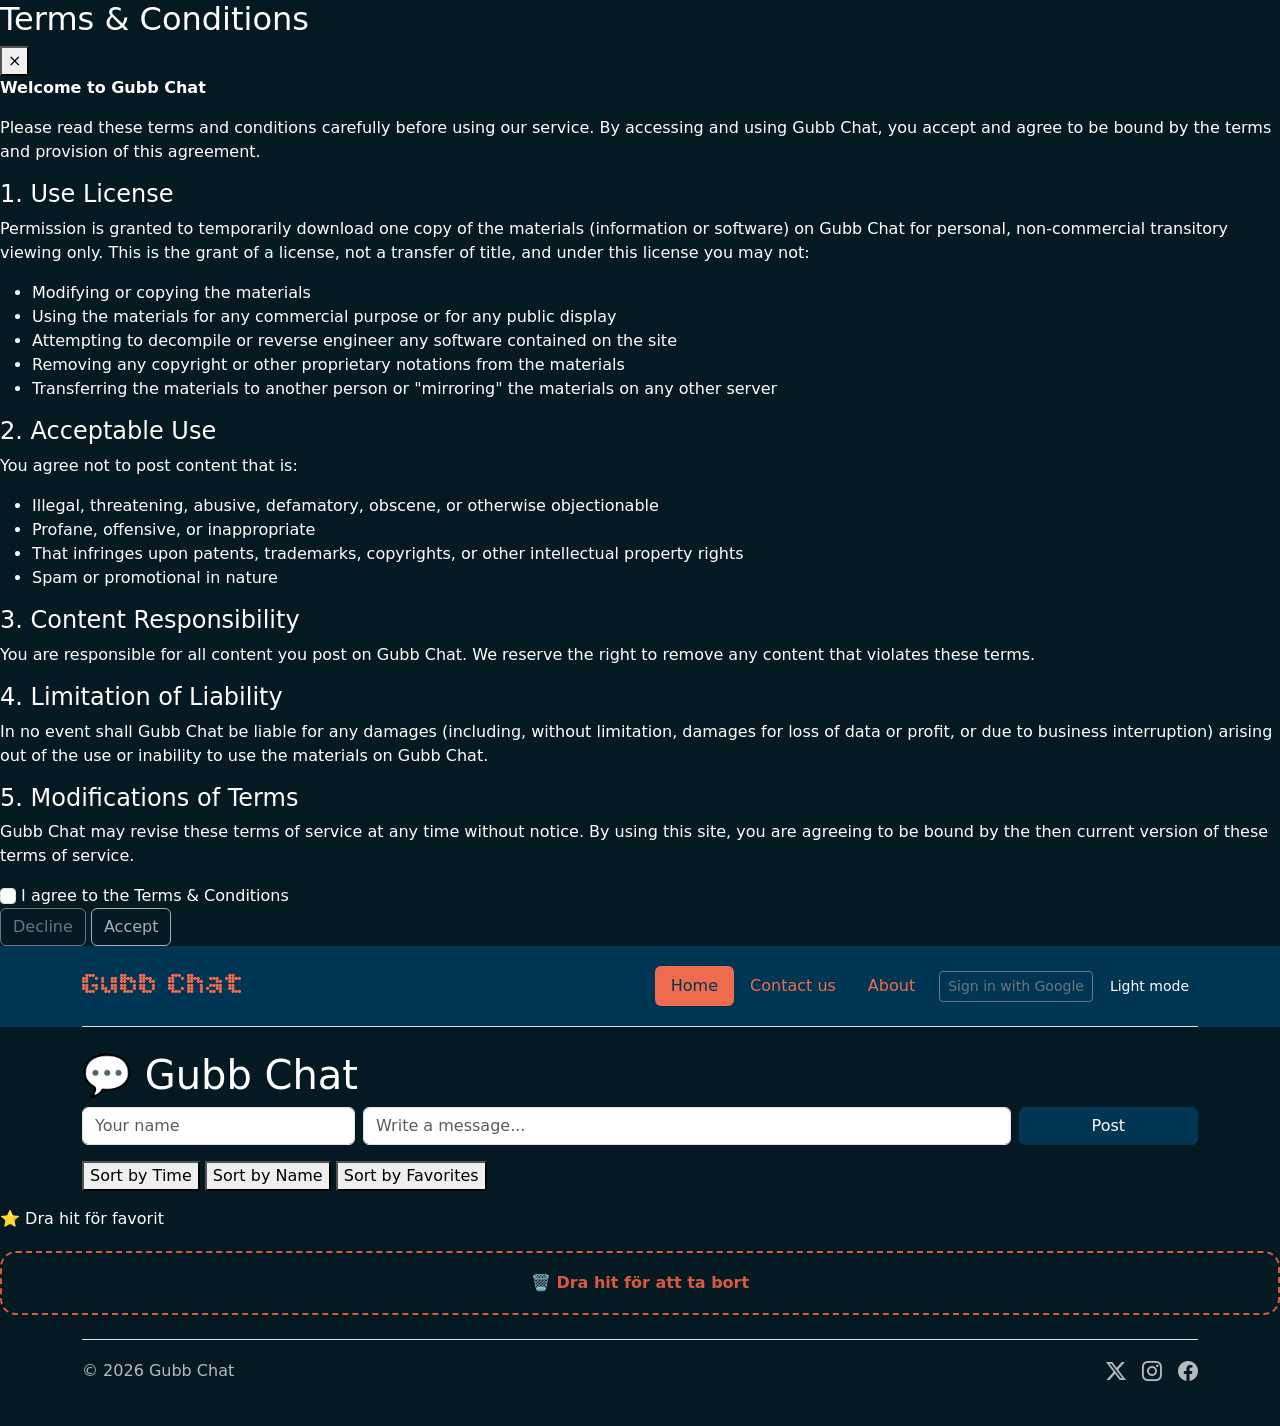
==== index.html @ 92dbfdae "Merge branch 'main' of github.com:Davve420/gritsquare-gubbgruppen-fe25-davifork" ====
<!DOCTYPE html>
<html lang="en">
<head>
  <meta charset="UTF-8">
  <meta name="viewport" content="width=device-width, initial-scale=1">
  <title>Gubb Chat </title>
  <link href="https://cdn.jsdelivr.net/npm/bootstrap@5.3.8/dist/css/bootstrap.min.css" rel="stylesheet" integrity="sha384-sRIl4kxILFvY47J16cr9ZwB07vP4J8+LH7qKQnuqkuIAvNWLzeN8tE5YBujZqJLB" crossorigin="anonymous">
  <link rel="stylesheet" href="css/style.css">
  <link rel="stylesheet" href="css/trail.css">
  <link rel="stylesheet" href="https://cdn.jsdelivr.net/npm/bootstrap-icons@1.11.3/font/bootstrap-icons.min.css">
  <script src="script/main.js" type="module" defer></script>
  <script src="script/theme.js" defer></script>
  <script src="script/termsConditions.js" defer></script>
  <script src="script/trail.js" defer></script>
  <!-- google fonts -->
  <link rel="preconnect" href="https://fonts.googleapis.com">
  <link rel="preconnect" href="https://fonts.gstatic.com" crossorigin>
  <link href="https://fonts.googleapis.com/css2?family=Bitcount+Prop+Double:wght@100..900&display=swap" rel="stylesheet">
</head>
<body>
  <!-- Terms and Conditions Modal -->
  <div id="termsModal" class="terms-modal">
    <div class="terms-modal-content">
      <div class="terms-modal-header">
        <h2>Terms & Conditions</h2>
        <button class="terms-close-btn" id="declineBtn">&times;</button>
      </div>
      <div class="terms-modal-body">
        <p><strong>Welcome to Gubb Chat</strong></p>
        <p>Please read these terms and conditions carefully before using our service. By accessing and using Gubb Chat, you accept and agree to be bound by the terms and provision of this agreement.</p>
        
        <h4>1. Use License</h4>
        <p>Permission is granted to temporarily download one copy of the materials (information or software) on Gubb Chat for personal, non-commercial transitory viewing only. This is the grant of a license, not a transfer of title, and under this license you may not:</p>
        <ul>
          <li>Modifying or copying the materials</li>
          <li>Using the materials for any commercial purpose or for any public display</li>
          <li>Attempting to decompile or reverse engineer any software contained on the site</li>
          <li>Removing any copyright or other proprietary notations from the materials</li>
          <li>Transferring the materials to another person or "mirroring" the materials on any other server</li>
        </ul>

        <h4>2. Acceptable Use</h4>
        <p>You agree not to post content that is:</p>
        <ul>
          <li>Illegal, threatening, abusive, defamatory, obscene, or otherwise objectionable</li>
          <li>Profane, offensive, or inappropriate</li>
          <li>That infringes upon patents, trademarks, copyrights, or other intellectual property rights</li>
          <li>Spam or promotional in nature</li>
        </ul>

        <h4>3. Content Responsibility</h4>
        <p>You are responsible for all content you post on Gubb Chat. We reserve the right to remove any content that violates these terms.</p>

        <h4>4. Limitation of Liability</h4>
        <p>In no event shall Gubb Chat be liable for any damages (including, without limitation, damages for loss of data or profit, or due to business interruption) arising out of the use or inability to use the materials on Gubb Chat.</p>

        <h4>5. Modifications of Terms</h4>
        <p>Gubb Chat may revise these terms of service at any time without notice. By using this site, you are agreeing to be bound by the then current version of these terms of service.</p>
      </div>
      <div class="terms-modal-footer">
        <div class="terms-checkbox-wrapper">
          <input type="checkbox" id="agreeCheckbox" class="form-check-input">
          <label for="agreeCheckbox" class="form-check-label">I agree to the Terms & Conditions</label>
        </div>
        <div class="terms-buttons">
          <button id="declineTermsBtn" class="btn btn-outline-secondary">Decline</button>
          <button id="acceptTermsBtn" class="btn btn-burnt-peach" disabled>Accept</button>
        </div>
      </div>
    </div>
  </div>

  <div class="bg-main">
    <div class="container">
      <header class="d-flex flex-wrap justify-content-center py-3 mb-4 border-bottom">
        <a href="index.html" class="d-flex align-items-center mb-3 mb-md-0 me-md-auto text-dark text-decoration-none">
          <!-- <svg class="bi me-2" width="40" height="32"><use xlink:href="#bootstrap"></use></svg> -->
          <span class="fs-2 bitcount-prop-double burnt-peach">Gubb Chat</span>
        </a>

        <ul class="nav nav-pills align-items-center">
          <li class="nav-item"><a href="index.html" class="nav-link active" aria-current="page">Home</a></li>
          <li class="nav-item"><a href="contact.html" class="nav-link">Contact us</a></li>
          <li class="nav-item"><a href="about.html" class="nav-link">About</a></li>
          <li class="nav-item ms-2" id="loginItem"><button id="loginBtn" class="btn btn-outline-secondary btn-sm">Sign in with Google</button></li>
          <li class="nav-item ms-2" id="signedInItem" style="display:none"><span id="signedInLabel" class="navbar-text small"></span></li>
          <li class="nav-item ms-2" id="logoutItem" style="display:none"><button id="logoutBtn" class="btn btn-outline-danger btn-sm">Sign out</button></li>
          <li class="nav-item ms-2">
            <button id="themeToggle" class="btn btn-burnt-peach btn-sm" type="button">Light mode</button>
          </li>
        </ul>
      </header>
    </div>
  </div>
  <div class="container">
     <h1 class="white">💬 Gubb Chat</h1>

    <form id="chatForm" class="row g-2 align-items-center mb-3">
      <div class="col-12 col-md-3" id="usernameCol">
        <label for="usernameInput" class="form-label visually-hidden">Your name</label>
        <input type="text" id="usernameInput" class="form-control" placeholder="Your name" autocomplete="name" required>
      </div>
      <div class="col-12 col-md-7">
        <label for="messageInput" class="form-label visually-hidden">Write a message</label>
        <input type="text" id="messageInput" class="form-control" placeholder="Write a message..." required>
      </div>
      <div class="col-12 col-md-2 d-grid">
        <button id="postBtn" type="submit" class="btn btn-burnt-peach">Post</button>
      </div>
    </form>

<button id="sortTimeBtn">Sort by Time</button>
<button id="sortNameBtn">Sort by Name</button>
<button id="sortFavoritesBtn">Sort by Favorites</button>


    <div id="messagesList" class="messages list-group list-group-flush mb-3"></div>
  </div>

  <div class="dropzones">
    <div id="favoriteZone">⭐ Dra hit för favorit</div>
    <div id="deleteZone">🗑️ Dra hit för att ta bort</div>
  </div>

    <div class="container">
  <footer class="d-flex flex-wrap justify-content-between align-items-center py-3 my-4 border-top">
    <div class="col-md-6 d-flex align-items-center">
      <span class="text-muted">&copy; 2026 Gubb Chat</span>
    </div>

    <ul class="nav col-md-6 justify-content-end list-unstyled d-flex footer-social">
      <li class="ms-3"><a class="text-muted" href="#" aria-label="Follow us on X"><i class="bi bi-twitter-x"></i></a></li>
      <li class="ms-3"><a class="text-muted" href="#" aria-label="Follow us on Instagram"><i class="bi bi-instagram"></i></a></li>
      <li class="ms-3"><a class="text-muted" href="#" aria-label="Follow us on Facebook"><i class="bi bi-facebook"></i></a></li>
    </ul>
  </footer>
</div>
   <script src="https://cdn.jsdelivr.net/npm/bootstrap@5.3.8/dist/js/bootstrap.bundle.min.js" integrity="sha384-FKyoEForCGlyvwx9Hj09JcYn3nv7wiPVlz7YYwJrWVcXK/BmnVDxM+D2scQbITxI" crossorigin="anonymous"></script>
</body>
</html>
---- css/style.css ----
:root {
  /* Theme tokens (dark = default) */
  --bg: #051923;
  --surface: #003554;
  --text: #ffffff;
  --accent: #ee6c4d;
  --accent-strong: #e15f41;
  --accent-stronger: #d75a3e;
  --btn-bg: #003554;
  --btn-bg-hover: #002a43;
  --btn-bg-active: #002439;
  --btn-focus-rgb: 0, 53, 84;
}

:root[data-theme="light"] {
  /* Light mode placeholders */
  --bg: #f6f7fb;
  --surface: #ffffff;
  --text: #0b1a24;
  --accent: #ee6c4d;
  --accent-strong: #e15f41;
  --accent-stronger: #d75a3e;
  --btn-bg: #003554;
  --btn-bg-hover: #002a43;
  --btn-bg-active: #002439;
  --btn-focus-rgb: 0, 53, 84;
}

body {
  background-color: var(--bg) !important;
  color: var(--text);
}

/* Fix Bootstrap's text-light in light mode */
:root[data-theme="light"] .text-light {
  color: var(--text) !important;
}

/* Message */
.message {
  padding: 12px 16px;
  border-radius: 14px;
  background: rgba(255, 255, 255, 0.08);
  box-shadow: 0 4px 12px rgba(0,0,0,0.2);
  transition: all 0.2s ease;
  cursor: grab;
  backdrop-filter: blur(6px);
  display: flex;
  flex-direction: column;
  gap: 4px;
  position: relative;
  overflow: visible;
}

.message-time-div{
    background-color: #f6f7fb;
    padding: 10px;
    display: flex;
    position: absolute;
    bottom: -32px;
    left: 10px;
    opacity: 0;
}

.message:hover .message-time-div{
    opacity: 1;
    transition: opacity 0.5s ease;
    transition-delay: 0.5s;
}



@media (max-width: 576px) {
  .message {
    padding: 10px 12px;
    border-radius: 10px;
  }



}
.message-time {
  display: block;
  font-size: 0.8rem;
  color: rgba(0, 0, 0, 0.45);
}
/* Hover */
.message:hover {
  transform: translateY(-3px);
  background: rgba(255, 255, 255, 0.15);
}

/* Messages posted by authenticated users */
.message.message-authenticated {
  background: rgba(255, 215, 80, 0.55) !important;
  border-color: rgba(212, 175, 55, 0.8) !important;
}
.message.message-authenticated:hover {
  background: rgba(255, 215, 80, 0.7) !important;
}

/* Own message (logged-in user) */
.message.message-own {
  background: rgba(212, 175, 55, 0.35);
  border-color: rgba(212, 175, 55, 0.6) !important;
}
.message.message-own:hover {
  background: rgba(212, 175, 55, 0.5);
}

/* När man drar */
.message.dragging {
  opacity: 0.5;
  transform: scale(0.95);
  cursor: grabbing;
}


/* Delete zone */
#deleteZone {
  margin-top: 20px;
  padding: 18px;
  text-align: center;
  border-radius: 16px;
  border: 2px dashed #d75a3e;
  color: #d75a3e;
  font-weight: bold;
  transition: all 0.25s ease;
}

/* Hover delete */
#deleteZone.hover {
  background: rgba(255, 0, 0, 0.2);
  border-color: red;
  color: white;
  transform: scale(1.05);
  box-shadow: 0 0 20px rgba(255, 0, 0, 0.4);
}

/* ====== Section: Colors ====== */
/* orange */
.burnt-peach-bg {
  background-color: var(--accent);
}
.burnt-peach {
  color: var(--accent);
}
/* Blue */
.deep-space-blue {
  color: var(--surface);
}
.deep-space-blue-bg { 
  background-color: var(--surface);
}
/* Darker blue */
.ink-black {
  color: var(--bg);
}
.ink-black-bg {
  background-color: var(--bg);
}

.white {
  color: var(--text);
}
.white-bg {
  background-color: #ffffff;
}
/* ====== Section: Colors ====== */

.bg-main {
  background-color: var(--surface);
}

.nav-pills {
  --bs-nav-pills-link-active-bg: var(--accent) !important;
}

.nav-link {
  color: var(--accent) !important;
}

.active  {
  color: var(--surface) !important
}

.footer-social a {
  color: var(--text) !important;
  opacity: 0.7;
  font-size: 1.25rem;
  transition: color 0.2s ease, opacity 0.2s ease, transform 0.2s ease;
}

.footer-social a:hover {
  color: var(--accent) !important;
  opacity: 1;
  transform: translateY(-2px);
}

.footer-social .bi {
  display: inline-block;
}

footer .text-muted {
  color: var(--text) !important;
  opacity: 0.7;
}

.btn-burnt-peach {
  --bs-btn-color: #ffffff;
  --bs-btn-bg: var(--btn-bg);
  --bs-btn-border-color: var(--btn-bg);
  --bs-btn-hover-color: #ffffff;
  --bs-btn-hover-bg: var(--btn-bg-hover);
  --bs-btn-hover-border-color: var(--btn-bg-hover);
  --bs-btn-focus-shadow-rgb: var(--btn-focus-rgb);
  --bs-btn-active-color: #ffffff;
  --bs-btn-active-bg: var(--btn-bg-active);
  --bs-btn-active-border-color: #cc553a;
}

.bitcount-prop-double {
  font-family: "Bitcount Prop Double", system-ui;
  font-optical-sizing: auto;
  font-weight: 400;
  font-style: normal;
  font-variation-settings:
    "slnt" 0,
    "CRSV" 0.5,
    "ELSH" 0,
    "ELXP" 0;
}
---- css/trail.css ----
:root {
  --background-color: #111;
  --text-color: #fff;
  --sparkle-color: #003554; 
}

:root[data-theme="light"] {
  --background-color: #fff;
  --text-color: #111;
  --sparkle-color: #ff7f00; 
}

body {
  margin: 0;
  background-color: var(--background-color);
  color: var(--text-color);
  transition: background-color 0.3s, color 0.3s;
  
}

.sparkle {
  position: fixed; 
  width: 8px;
  height: 8px;
  border-radius: 50%;
  pointer-events: none; 
  background: radial-gradient(circle, #fff 0%, var(--sparkle-color) 70%, transparent 100%);
  animation: fade 1s forwards;
  z-index: 9999; 
}

@keyframes fade {
  0% {
    opacity: 1;
    transform: scale(1);
  }
  100% {
    opacity: 0;
    transform: scale(2);
  }
}
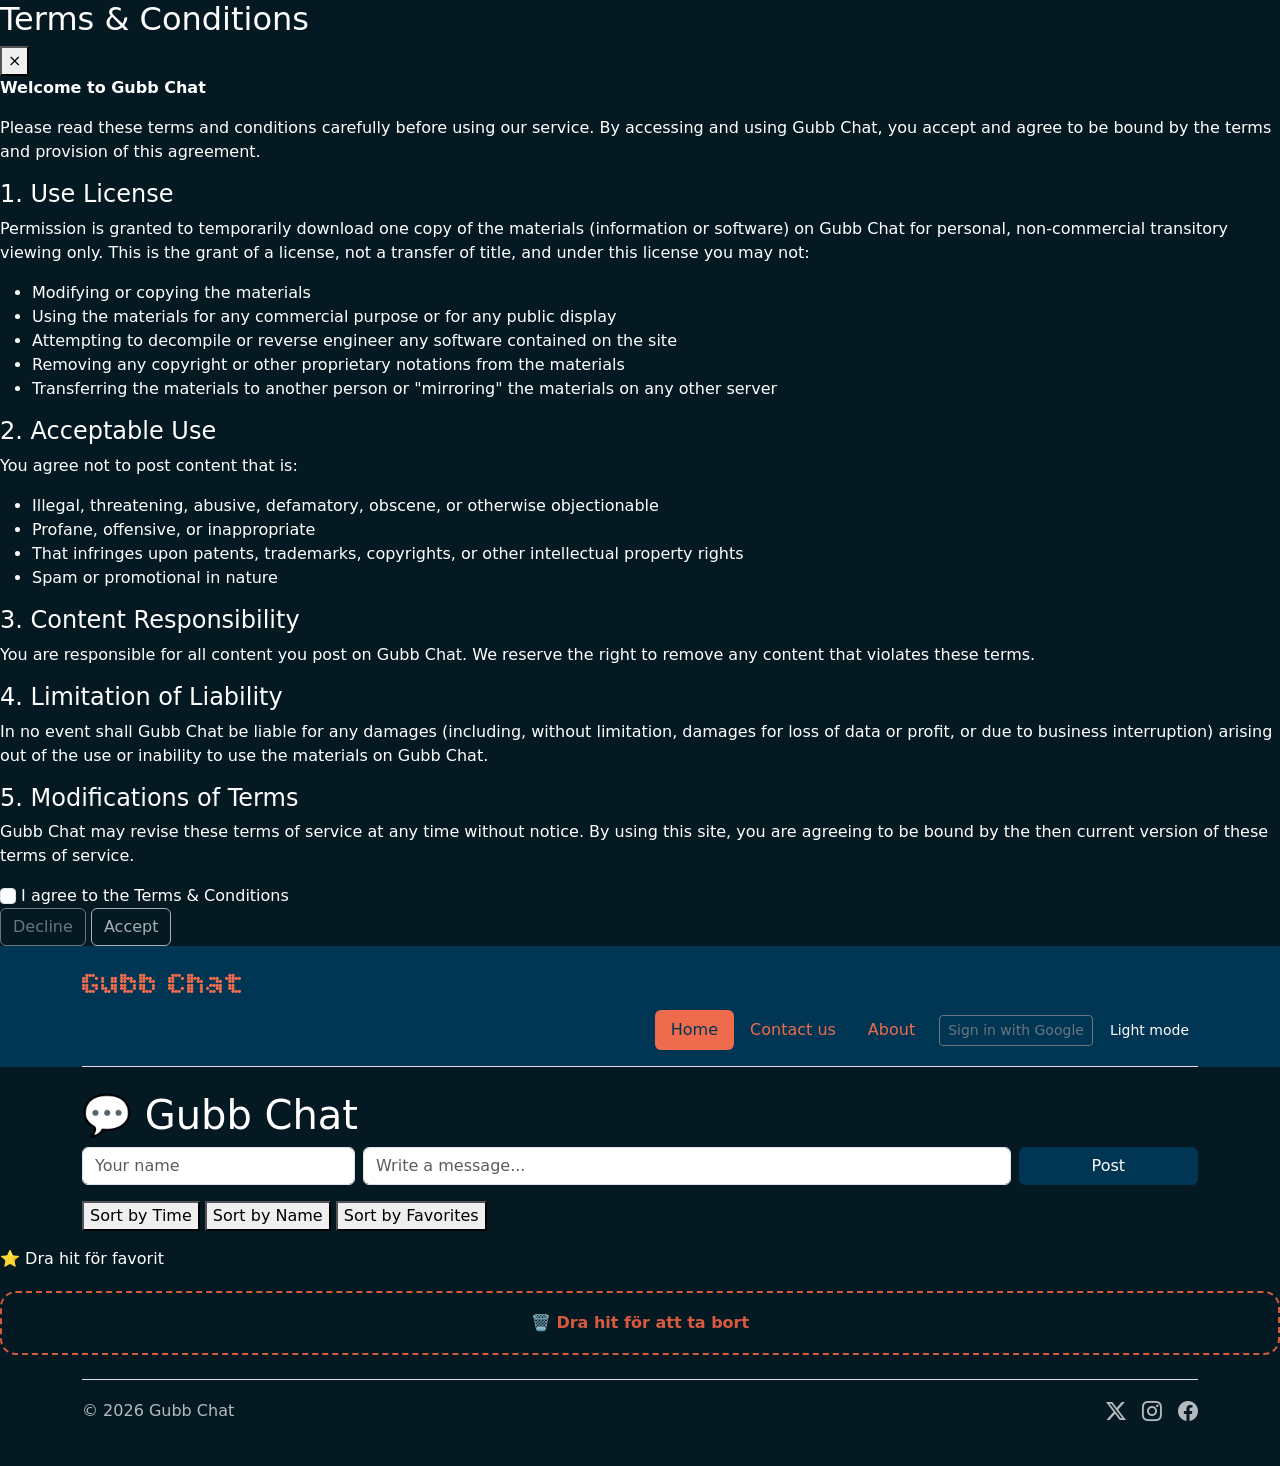
==== commit c71a2290: "favicon added" ====
--- a/index.html
+++ b/index.html
@@ -3,6 +3,7 @@
 <head>
   <meta charset="UTF-8">
   <meta name="viewport" content="width=device-width, initial-scale=1">
+  <link rel="icon" type="image/jpeg" href="GCfavico.jpg">
   <title>Gubb Chat </title>
   <link href="https://cdn.jsdelivr.net/npm/bootstrap@5.3.8/dist/css/bootstrap.min.css" rel="stylesheet" integrity="sha384-sRIl4kxILFvY47J16cr9ZwB07vP4J8+LH7qKQnuqkuIAvNWLzeN8tE5YBujZqJLB" crossorigin="anonymous">
   <link rel="stylesheet" href="css/style.css">
@@ -16,6 +17,7 @@
   <link rel="preconnect" href="https://fonts.googleapis.com">
   <link rel="preconnect" href="https://fonts.gstatic.com" crossorigin>
   <link href="https://fonts.googleapis.com/css2?family=Bitcount+Prop+Double:wght@100..900&display=swap" rel="stylesheet">
+  
 </head>
 <body>
   <!-- Terms and Conditions Modal -->
@@ -72,23 +74,31 @@
 
   <div class="bg-main">
     <div class="container">
-      <header class="d-flex flex-wrap justify-content-center py-3 mb-4 border-bottom">
-        <a href="index.html" class="d-flex align-items-center mb-3 mb-md-0 me-md-auto text-dark text-decoration-none">
+      <header class="d-flex flex-wrap justify-content-between align-items-center py-3 mb-4 border-bottom">
+        <a href="index.html" class="d-flex align-items-center text-dark text-decoration-none">
           <!-- <svg class="bi me-2" width="40" height="32"><use xlink:href="#bootstrap"></use></svg> -->
           <span class="fs-2 bitcount-prop-double burnt-peach">Gubb Chat</span>
         </a>
 
-        <ul class="nav nav-pills align-items-center">
-          <li class="nav-item"><a href="index.html" class="nav-link active" aria-current="page">Home</a></li>
-          <li class="nav-item"><a href="contact.html" class="nav-link">Contact us</a></li>
-          <li class="nav-item"><a href="about.html" class="nav-link">About</a></li>
-          <li class="nav-item ms-2" id="loginItem"><button id="loginBtn" class="btn btn-outline-secondary btn-sm">Sign in with Google</button></li>
-          <li class="nav-item ms-2" id="signedInItem" style="display:none"><span id="signedInLabel" class="navbar-text small"></span></li>
-          <li class="nav-item ms-2" id="logoutItem" style="display:none"><button id="logoutBtn" class="btn btn-outline-danger btn-sm">Sign out</button></li>
-          <li class="nav-item ms-2">
-            <button id="themeToggle" class="btn btn-burnt-peach btn-sm" type="button">Light mode</button>
-          </li>
-        </ul>
+        <button class="burger-btn d-md-none" type="button" data-bs-toggle="collapse" data-bs-target="#navMenu" aria-controls="navMenu" aria-expanded="false" aria-label="Toggle navigation">
+          <span class="burger-bar"></span>
+          <span class="burger-bar"></span>
+          <span class="burger-bar"></span>
+        </button>
+
+        <div class="collapse w-100 d-md-flex justify-content-end" id="navMenu">
+          <ul class="nav nav-pills align-items-md-center flex-column flex-md-row align-items-start mt-2 mt-md-0">
+            <li class="nav-item"><a href="index.html" class="nav-link active" aria-current="page">Home</a></li>
+            <li class="nav-item"><a href="contact.html" class="nav-link">Contact us</a></li>
+            <li class="nav-item"><a href="about.html" class="nav-link">About</a></li>
+            <li class="nav-item ms-md-2" id="loginItem"><button id="loginBtn" class="btn btn-outline-secondary btn-sm">Sign in with Google</button></li>
+            <li class="nav-item ms-md-2" id="signedInItem" style="display:none"><span id="signedInLabel" class="navbar-text small"></span></li>
+            <li class="nav-item ms-md-2" id="logoutItem" style="display:none"><button id="logoutBtn" class="btn btn-outline-danger btn-sm">Sign out</button></li>
+            <li class="nav-item ms-md-2">
+              <button id="themeToggle" class="btn btn-burnt-peach btn-sm" type="button">Light mode</button>
+            </li>
+          </ul>
+        </div>
       </header>
     </div>
   </div>
@@ -107,6 +117,7 @@
       <div class="col-12 col-md-2 d-grid">
         <button id="postBtn" type="submit" class="btn btn-burnt-peach">Post</button>
       </div>
+      
     </form>
 
 <button id="sortTimeBtn">Sort by Time</button>
@@ -136,7 +147,8 @@
   </footer>
 </div>
    <script src="https://cdn.jsdelivr.net/npm/bootstrap@5.3.8/dist/js/bootstrap.bundle.min.js" integrity="sha384-FKyoEForCGlyvwx9Hj09JcYn3nv7wiPVlz7YYwJrWVcXK/BmnVDxM+D2scQbITxI" crossorigin="anonymous"></script>
-</body>
+<div id="fireworkContainer"></div>
+  </body>
 </html>
 
 
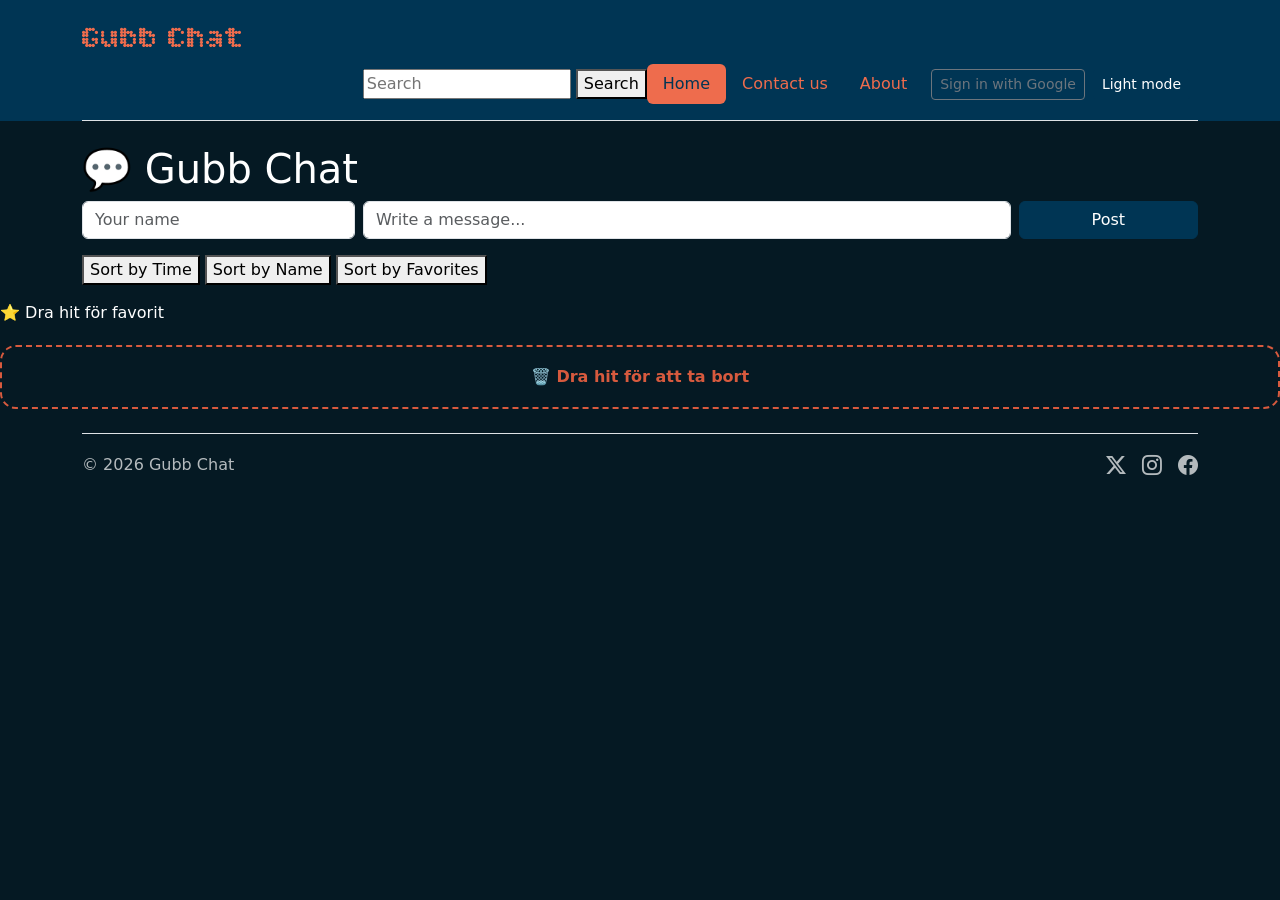
==== commit 6a5ad6f8: "Merge pull request #39 from Isakgit24/Isak-feature Skapat en Search function" ====
--- a/index.html
+++ b/index.html
@@ -13,6 +13,8 @@
   <script src="script/theme.js" defer></script>
   <script src="script/termsConditions.js" defer></script>
   <script src="script/trail.js" defer></script>
+  <script src="script/translate.js" defer></script>
+    <script src="script/search.js" type="module" defer></script>
   <!-- google fonts -->
   <link rel="preconnect" href="https://fonts.googleapis.com">
   <link rel="preconnect" href="https://fonts.gstatic.com" crossorigin>
@@ -21,7 +23,7 @@
 </head>
 <body>
   <!-- Terms and Conditions Modal -->
-  <div id="termsModal" class="terms-modal">
+  <div id="termsModal" class="terms-modal" style="display: none;">
     <div class="terms-modal-content">
       <div class="terms-modal-header">
         <h2>Terms & Conditions</h2>
@@ -88,6 +90,12 @@
 
         <div class="collapse w-100 d-md-flex justify-content-end" id="navMenu">
           <ul class="nav nav-pills align-items-md-center flex-column flex-md-row align-items-start mt-2 mt-md-0">
+            <li> 
+              <form id="searchForm">
+                 <input type="text" name="search" id="searchBar" placeholder="Search"/>
+                 <button type="submit">Search</button>
+              </form>
+            </li>
             <li class="nav-item"><a href="index.html" class="nav-link active" aria-current="page">Home</a></li>
             <li class="nav-item"><a href="contact.html" class="nav-link">Contact us</a></li>
             <li class="nav-item"><a href="about.html" class="nav-link">About</a></li>
@@ -96,6 +104,9 @@
             <li class="nav-item ms-md-2" id="logoutItem" style="display:none"><button id="logoutBtn" class="btn btn-outline-danger btn-sm">Sign out</button></li>
             <li class="nav-item ms-md-2">
               <button id="themeToggle" class="btn btn-burnt-peach btn-sm" type="button">Light mode</button>
+            </li>
+            <li class="nav-item ms-md-2 d-flex align-items-center">
+              <a id="google_translate_element"></a>
             </li>
           </ul>
         </div>
@@ -140,9 +151,9 @@
     </div>
 
     <ul class="nav col-md-6 justify-content-end list-unstyled d-flex footer-social">
-      <li class="ms-3"><a class="text-muted" href="#" aria-label="Follow us on X"><i class="bi bi-twitter-x"></i></a></li>
-      <li class="ms-3"><a class="text-muted" href="#" aria-label="Follow us on Instagram"><i class="bi bi-instagram"></i></a></li>
-      <li class="ms-3"><a class="text-muted" href="#" aria-label="Follow us on Facebook"><i class="bi bi-facebook"></i></a></li>
+      <li class="ms-3"><a class="text-muted" href="https://x.com" aria-label="Follow us on X" target="_blank" rel="noopener noreferrer"><i class="bi bi-twitter-x"></i></a></li>
+      <li class="ms-3"><a class="text-muted" href="https://instagram.com" aria-label="Follow us on Instagram" target="_blank" rel="noopener noreferrer"><i class="bi bi-instagram"></i></a></li>
+      <li class="ms-3"><a class="text-muted" href="https://facebook.com" aria-label="Follow us on Facebook" target="_blank" rel="noopener noreferrer"><i class="bi bi-facebook"></i></a></li>
     </ul>
   </footer>
 </div>
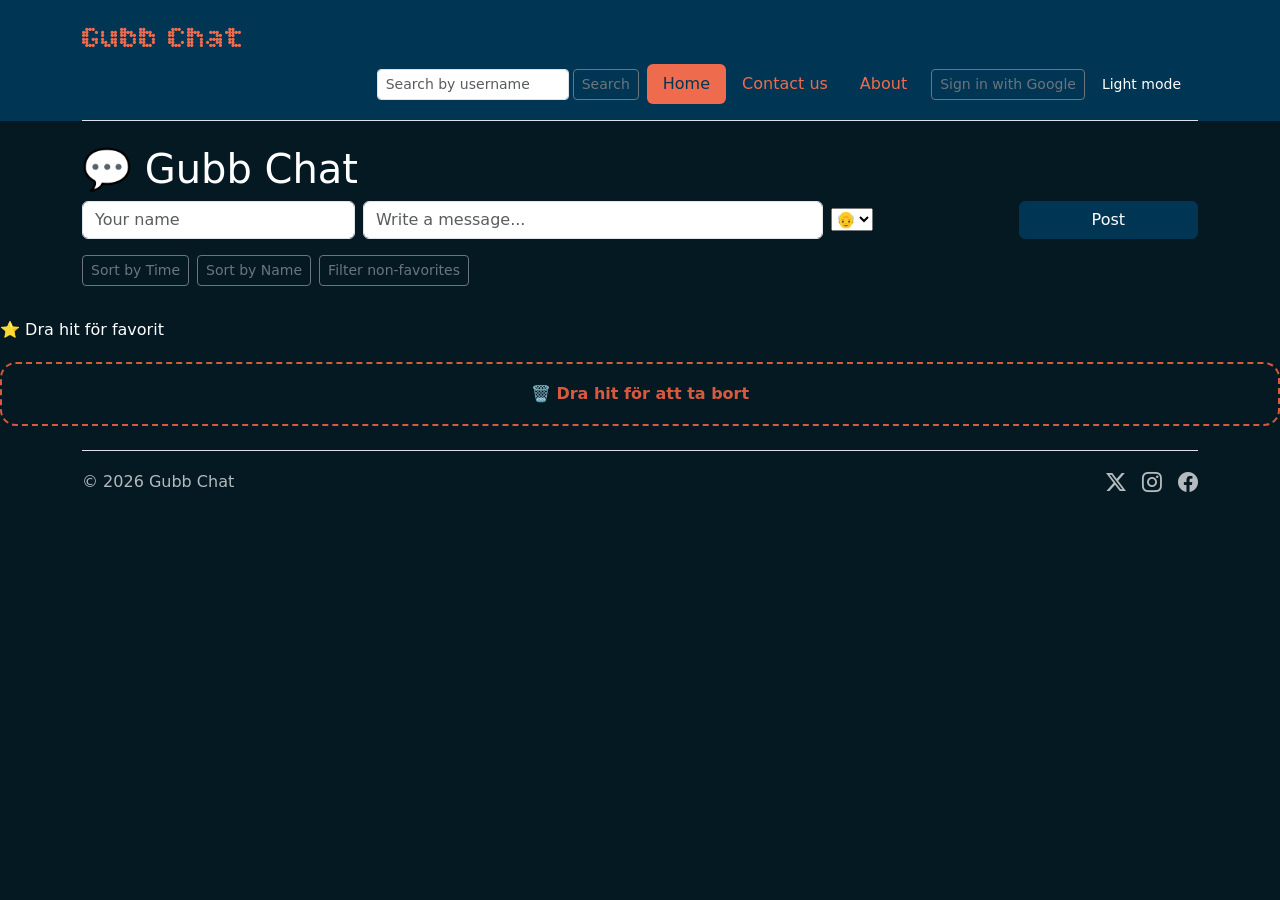
==== commit 8b407da9: "Merge pull request #40 from ElinmK/emoji emoji feature (Elin)" ====
--- a/index.html
+++ b/index.html
@@ -90,10 +90,10 @@
 
         <div class="collapse w-100 d-md-flex justify-content-end" id="navMenu">
           <ul class="nav nav-pills align-items-md-center flex-column flex-md-row align-items-start mt-2 mt-md-0">
-            <li> 
-              <form id="searchForm">
-                 <input type="text" name="search" id="searchBar" placeholder="Search"/>
-                 <button type="submit">Search</button>
+            <li class="nav-item me-md-2">
+              <form id="searchForm" class="d-flex gap-1">
+                <input type="text" name="search" id="searchBar" class="form-control form-control-sm" placeholder="Search by username"/>
+                <button type="submit" class="btn btn-outline-secondary btn-sm">Search</button>
               </form>
             </li>
             <li class="nav-item"><a href="index.html" class="nav-link active" aria-current="page">Home</a></li>
@@ -121,20 +121,26 @@
         <label for="usernameInput" class="form-label visually-hidden">Your name</label>
         <input type="text" id="usernameInput" class="form-control" placeholder="Your name" autocomplete="name" required>
       </div>
-      <div class="col-12 col-md-7">
+      <div class="col-12 col-md-5">
         <label for="messageInput" class="form-label visually-hidden">Write a message</label>
         <input type="text" id="messageInput" class="form-control" placeholder="Write a message..." required>
       </div>
+       <!--Emoji feature-->
+       <div class="col-12 col-md-2">
+      <select id="emojis"></select>
+    </div>
+
       <div class="col-12 col-md-2 d-grid">
         <button id="postBtn" type="submit" class="btn btn-burnt-peach">Post</button>
       </div>
       
     </form>
 
-<button id="sortTimeBtn">Sort by Time</button>
-<button id="sortNameBtn">Sort by Name</button>
-<button id="sortFavoritesBtn">Sort by Favorites</button>
-
+<div class="d-flex gap-2 my-3">
+  <button id="sortTimeBtn" class="btn btn-outline-secondary btn-sm">Sort by Time</button>
+  <button id="sortNameBtn" class="btn btn-outline-secondary btn-sm">Sort by Name</button>
+  <button id="sortFavoritesBtn" class="btn btn-outline-secondary btn-sm">Filter non-favorites</button>
+</div>
 
     <div id="messagesList" class="messages list-group list-group-flush mb-3"></div>
   </div>
@@ -158,6 +164,7 @@
   </footer>
 </div>
    <script src="https://cdn.jsdelivr.net/npm/bootstrap@5.3.8/dist/js/bootstrap.bundle.min.js" integrity="sha384-FKyoEForCGlyvwx9Hj09JcYn3nv7wiPVlz7YYwJrWVcXK/BmnVDxM+D2scQbITxI" crossorigin="anonymous"></script>
+   <script src="./script/emoji.js"></script>
 <div id="fireworkContainer"></div>
   </body>
 </html>
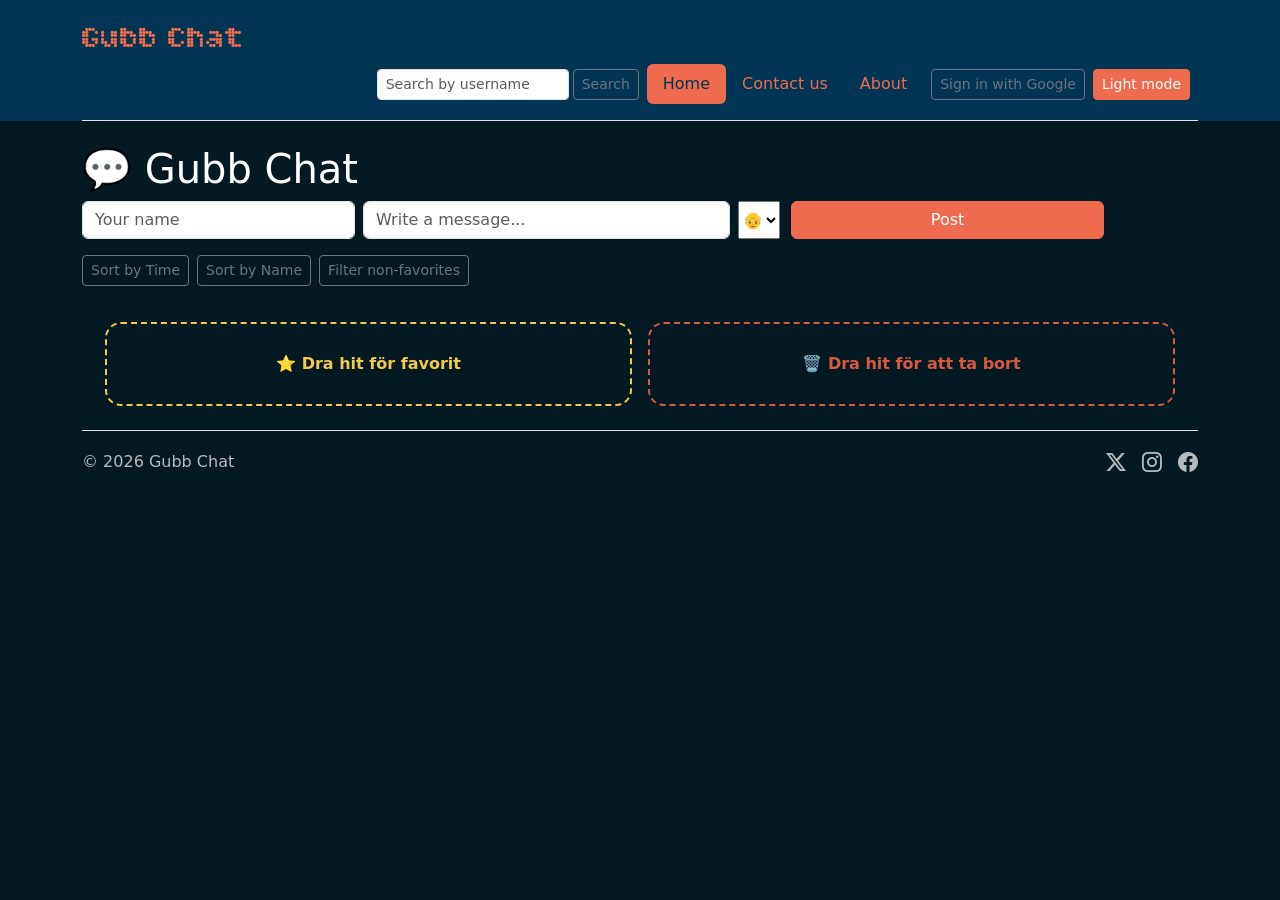
==== commit 3057c2d2: "fixed styling around emoji" ====
--- a/index.html
+++ b/index.html
@@ -121,17 +121,14 @@
         <label for="usernameInput" class="form-label visually-hidden">Your name</label>
         <input type="text" id="usernameInput" class="form-control" placeholder="Your name" autocomplete="name" required>
       </div>
-      <div class="col-12 col-md-5">
+      <div class="col-12 col-md-4">
         <label for="messageInput" class="form-label visually-hidden">Write a message</label>
         <input type="text" id="messageInput" class="form-control" placeholder="Write a message..." required>
       </div>
        <!--Emoji feature-->
-       <div class="col-12 col-md-2">
-      <select id="emojis"></select>
-    </div>
-
-      <div class="col-12 col-md-2 d-grid">
-        <button id="postBtn" type="submit" class="btn btn-burnt-peach">Post</button>
+       <div class="col-12 col-md-4 d-flex emoji-post-group">
+        <select id="emojis"></select>
+        <button id="postBtn" type="submit" class="btn btn-burnt-peach flex-grow-1">Post</button>
       </div>
       
     </form>
--- a/css/style.css
+++ b/css/style.css
@@ -52,6 +52,45 @@
   overflow: visible;
 }
 
+.message-head {
+  display: flex;
+  justify-content: space-between;
+  gap: 10px;
+  align-items: flex-start;
+}
+
+.favorite-btn {
+  border: 1px solid rgba(255, 255, 255, 0.3);
+  background: transparent;
+  color: #8d98a1;
+  border-radius: 999px;
+  width: 32px;
+  height: 32px;
+  line-height: 1;
+  display: inline-flex;
+  align-items: center;
+  justify-content: center;
+  cursor: pointer;
+  transition: all 0.2s ease;
+  flex-shrink: 0;
+}
+
+.favorite-btn:hover {
+  color: #f2c94c;
+  border-color: #f2c94c;
+  transform: scale(1.05);
+}
+
+.favorite-btn.is-favorite {
+  color: #f2c94c;
+  border-color: #f2c94c;
+  background: rgba(242, 201, 76, 0.1);
+}
+
+.message.message-favorite {
+  border-left: 4px solid #f2c94c !important;
+}
+
 .message-time-div{
     background-color: #f6f7fb;
     padding: 10px;
@@ -117,15 +156,32 @@
 
 
 /* Delete zone */
-#deleteZone {
+.dropzones {
   margin-top: 20px;
-  padding: 18px;
+  margin-left: 105px;
+  margin-right: 105px;
+  display: grid;
+  grid-template-columns: 1fr 1fr;
+  gap: 16px;
+}
+
+#deleteZone,
+#favoriteZone {
+  padding: 28px;
   text-align: center;
   border-radius: 16px;
+  font-weight: bold;
+  transition: all 0.25s ease;
+}
+
+#deleteZone {
   border: 2px dashed #d75a3e;
   color: #d75a3e;
-  font-weight: bold;
-  transition: all 0.25s ease;
+}
+
+#favoriteZone {
+  border: 2px dashed #f2c94c;
+  color: #f2c94c;
 }
 
 /* Hover delete */
@@ -137,6 +193,22 @@
   box-shadow: 0 0 20px rgba(255, 0, 0, 0.4);
 }
 
+#favoriteZone.hover {
+  background: rgba(242, 201, 76, 0.2);
+  border-color: #ffd54f;
+  color: #ffffff;
+  transform: scale(1.05);
+  box-shadow: 0 0 20px rgba(242, 201, 76, 0.3);
+}
+
+@media (max-width: 768px) {
+  .dropzones {
+    margin-left: 0;
+    margin-right: 0;
+    grid-template-columns: 1fr;
+  }
+}
+
 /* ====== Section: Colors ====== */
 /* orange */
 .burnt-peach-bg {
@@ -174,6 +246,50 @@
 
 .nav-pills {
   --bs-nav-pills-link-active-bg: var(--accent) !important;
+}
+
+/* ====== Burger menu ====== */
+.burger-btn {
+  background: none;
+  border: 1px solid rgba(255, 255, 255, 0.3);
+  border-radius: 4px;
+  padding: 6px 10px;
+  cursor: pointer;
+  display: flex;
+  flex-direction: column;
+  gap: 5px;
+  align-items: center;
+  justify-content: center;
+}
+
+.burger-bar {
+  display: block;
+  width: 22px;
+  height: 2px;
+  background: var(--text);
+  border-radius: 2px;
+  transition: all 0.3s ease;
+}
+
+@media (max-width: 767px) {
+  #navMenu {
+    padding-bottom: 0.5rem;
+  }
+
+  #navMenu .nav {
+    gap: 0.25rem;
+    width: 100%;
+  }
+
+  #navMenu .nav-item {
+    width: 100%;
+  }
+
+  #navMenu .nav-link,
+  #navMenu .btn {
+    width: 100%;
+    text-align: left;
+  }
 }
 
 .nav-link {
@@ -196,6 +312,218 @@
   opacity: 1;
   transform: translateY(-2px);
 }
+
+/* ====== Terms and Conditions Modal ====== */
+.terms-modal {
+  display: flex;
+  position: fixed;
+  z-index: 10000;
+  left: 0;
+  top: 0;
+  width: 100%;
+  height: 100%;
+  background-color: rgba(0, 0, 0, 0.6);
+  align-items: center;
+  justify-content: center;
+  opacity: 1;
+  visibility: visible;
+  transition: opacity 0.3s ease, visibility 0.3s ease;
+}
+
+.terms-modal.hidden {
+  opacity: 0;
+  visibility: hidden;
+}
+
+.terms-modal-content {
+  background-color: var(--surface);
+  border-radius: 12px;
+  box-shadow: 0 8px 32px rgba(0, 0, 0, 0.3);
+  max-width: 600px;
+  width: 90%;
+  max-height: 80vh;
+  display: flex;
+  flex-direction: column;
+  animation: slideUp 0.3s ease;
+}
+
+@keyframes slideUp {
+  from {
+    transform: translateY(30px);
+    opacity: 0;
+  }
+  to {
+    transform: translateY(0);
+    opacity: 1;
+  }
+}
+
+.terms-modal-header {
+  padding: 20px 24px;
+  border-bottom: 1px solid rgba(255, 255, 255, 0.1);
+  display: flex;
+  justify-content: space-between;
+  align-items: center;
+}
+
+.terms-modal-header h2 {
+  margin: 0;
+  color: var(--text);
+  font-size: 1.5rem;
+}
+
+.terms-close-btn {
+  background: none;
+  border: none;
+  color: var(--text);
+  font-size: 28px;
+  cursor: pointer;
+  padding: 0;
+  width: 32px;
+  height: 32px;
+  display: flex;
+  align-items: center;
+  justify-content: center;
+  opacity: 0.7;
+  transition: opacity 0.2s ease, color 0.2s ease;
+}
+
+.terms-close-btn:hover {
+  opacity: 1;
+  color: var(--accent);
+}
+
+.terms-modal-body {
+  padding: 24px;
+  overflow-y: auto;
+  flex: 1;
+  color: var(--text);
+}
+
+.terms-modal-body h4 {
+  color: var(--accent);
+  margin-top: 16px;
+  margin-bottom: 8px;
+  font-size: 1.1rem;
+}
+
+.terms-modal-body p {
+  margin-bottom: 12px;
+  line-height: 1.6;
+  font-size: 0.95rem;
+}
+
+.terms-modal-body ul {
+  margin: 12px 0 12px 20px;
+  padding-left: 0;
+}
+
+.terms-modal-body ul li {
+  margin-bottom: 6px;
+  line-height: 1.5;
+}
+
+.terms-modal-footer {
+  padding: 16px 24px;
+  border-top: 1px solid rgba(255, 255, 255, 0.1);
+  display: flex;
+  flex-direction: column;
+  gap: 16px;
+}
+
+.terms-checkbox-wrapper {
+  display: flex;
+  align-items: center;
+  gap: 10px;
+}
+
+.terms-checkbox-wrapper input[type="checkbox"] {
+  width: 18px;
+  height: 18px;
+  cursor: pointer;
+  accent-color: var(--accent);
+}
+
+.terms-checkbox-wrapper label {
+  margin-bottom: 0;
+  cursor: pointer;
+  color: var(--text);
+  user-select: none;
+}
+
+.terms-buttons {
+  display: flex;
+  gap: 12px;
+  justify-content: flex-end;
+}
+
+.terms-modal-footer .btn {
+  padding: 8px 24px;
+  font-weight: 500;
+  border-radius: 6px;
+  min-width: 100px;
+}
+
+.btn-burnt-peach {
+  background-color: var(--accent) !important;
+  border-color: var(--accent) !important;
+  color: white !important;
+  transition: all 0.2s ease;
+}
+
+.btn-burnt-peach:hover {
+  background-color: var(--accent-strong) !important;
+  border-color: var(--accent-strong) !important;
+}
+
+.btn-burnt-peach:disabled {
+  background-color: rgba(238, 108, 77, 0.5) !important;
+  border-color: rgba(238, 108, 77, 0.5) !important;
+  color: rgba(255, 255, 255, 0.6) !important;
+  cursor: not-allowed;
+  opacity: 0.6;
+}
+
+.btn-burnt-peach:disabled:hover {
+  background-color: rgba(238, 108, 77, 0.5) !important;
+  border-color: rgba(238, 108, 77, 0.5) !important;
+}
+
+/* Responsive */
+@media (max-width: 576px) {
+  .terms-modal-content {
+    width: 95%;
+    max-height: 90vh;
+  }
+
+  .terms-modal-header {
+    padding: 16px 16px;
+  }
+
+  .terms-modal-header h2 {
+    font-size: 1.3rem;
+  }
+
+  .terms-modal-body {
+    padding: 16px;
+  }
+
+  .terms-modal-footer {
+    padding: 12px 16px;
+    gap: 12px;
+  }
+
+  .terms-buttons {
+    flex-direction: column;
+  }
+
+  .terms-modal-footer .btn,
+  .terms-buttons .btn {
+    width: 100%;
+    min-width: auto;
+  }
+}
+
 
 .footer-social .bi {
   display: inline-block;
@@ -230,3 +558,35 @@
     "ELSH" 0,
     "ELXP" 0;
 }
+
+.emoji-post-group {
+  gap: 0.7rem;
+}
+
+#fireworkContainer {
+  position: fixed;
+  top: 0;
+  left: 0;
+  width: 100%;
+  height: 100%;
+  pointer-events: none;
+  overflow: hiddsen;
+  z-index: 9999;
+}
+
+.firework {
+  position: absolute;
+  font-size: 2rem;
+  animation: explode 1s ease-out forwards;
+}
+
+@keyframes explode {
+  0% {
+    transform: scale(0.5) translateY(0);
+    opacity: 1;
+  }
+  100% {
+    transform: scale(1.8) translateY(-80px);
+    opacity: 0;
+  }
+}
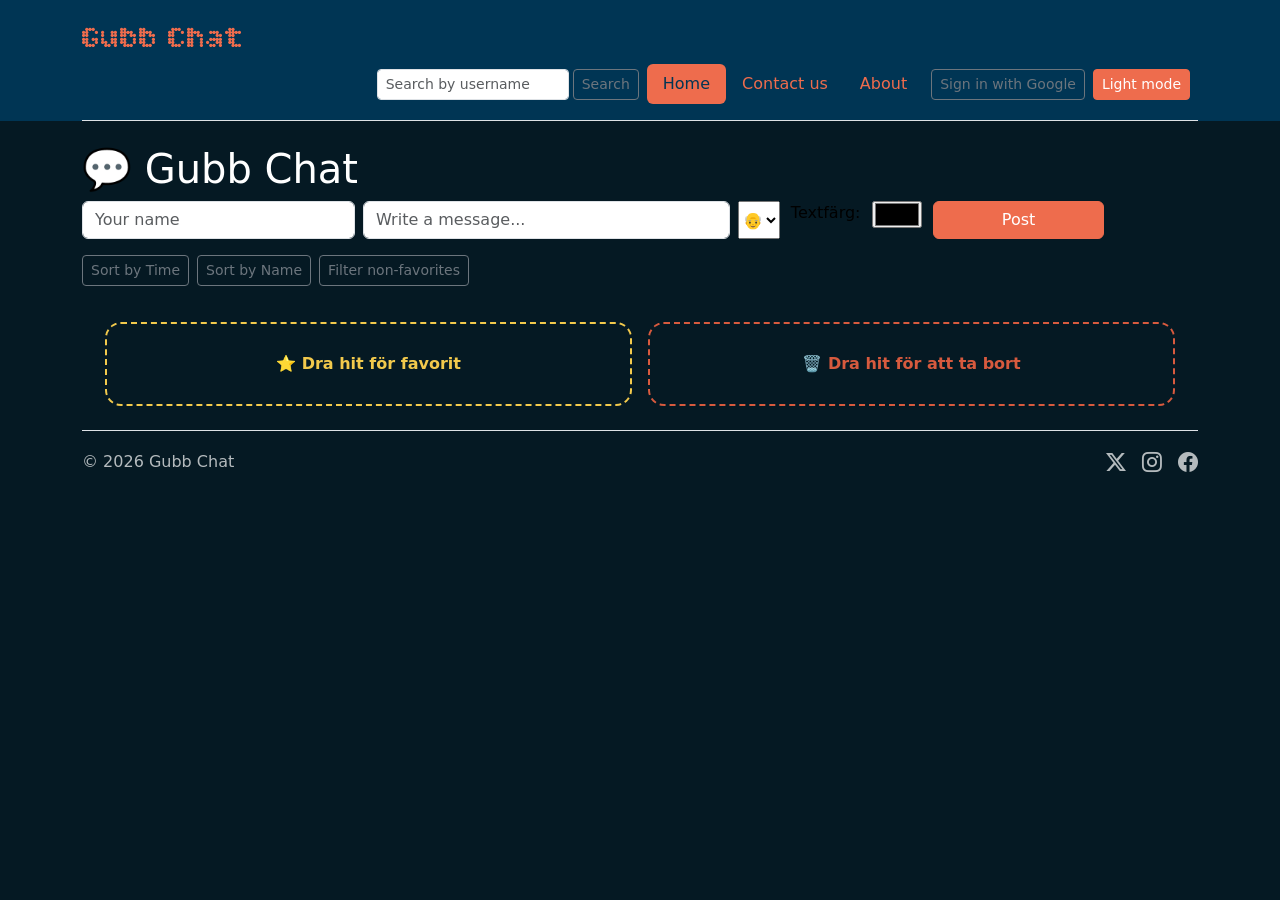
==== commit 5a7ed00e: "Color picker" ====
--- a/index.html
+++ b/index.html
@@ -125,9 +125,11 @@
         <label for="messageInput" class="form-label visually-hidden">Write a message</label>
         <input type="text" id="messageInput" class="form-control" placeholder="Write a message..." required>
       </div>
-       <!--Emoji feature-->
+       <!--Emoji/color picker feature tillagd-->
        <div class="col-12 col-md-4 d-flex emoji-post-group">
         <select id="emojis"></select>
+         <label for="textColorPicker" class="form-label mb-0 text-black">Textfärg:</label>
+        <input type="color" id="textColorPicker" value="#000000" title="Choose text color">
         <button id="postBtn" type="submit" class="btn btn-burnt-peach flex-grow-1">Post</button>
       </div>
       
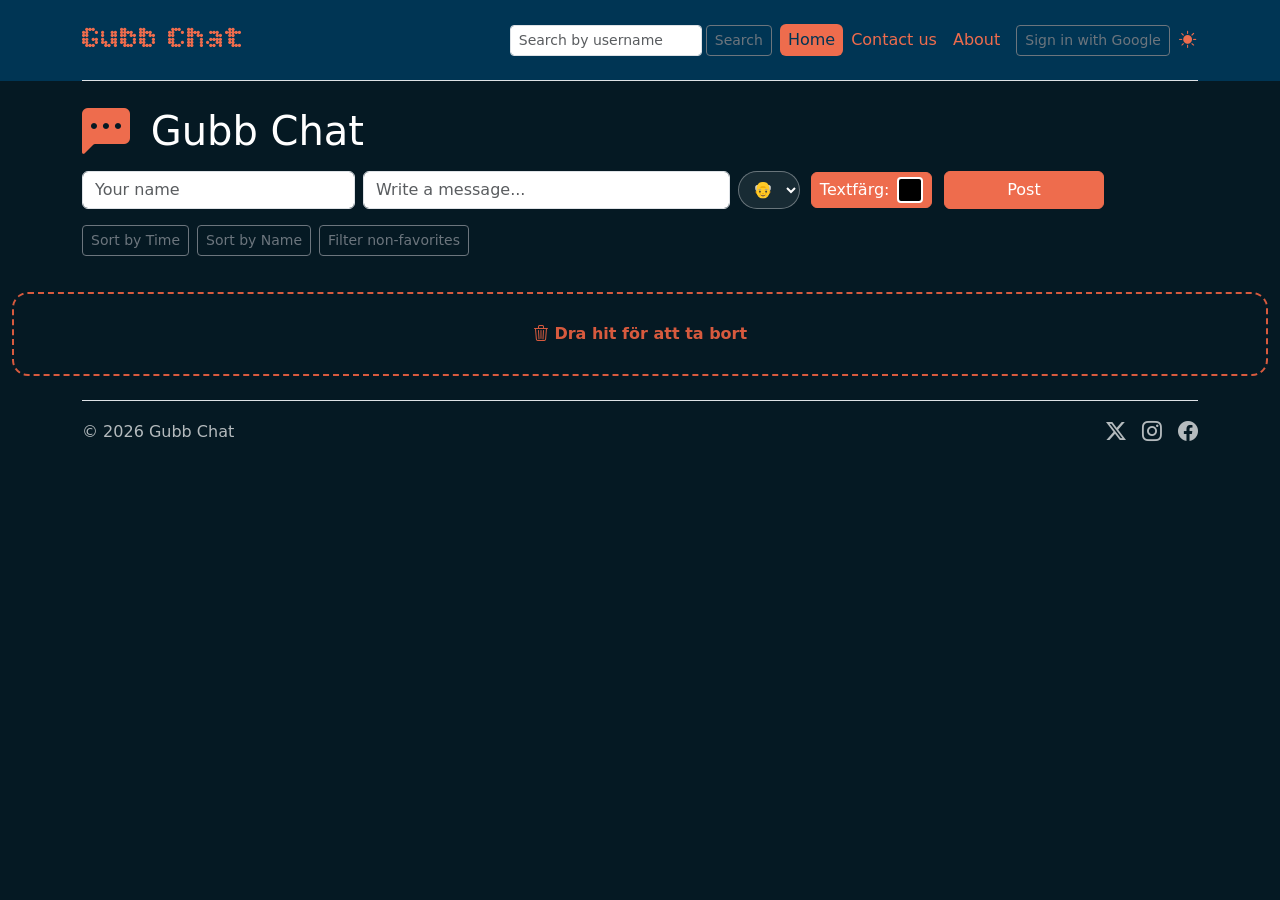
==== commit ddd53336: "cleaned up ux- changed reaction feature and added verification for sigend in members" ====
--- a/index.html
+++ b/index.html
@@ -103,18 +103,21 @@
             <li class="nav-item ms-md-2" id="signedInItem" style="display:none"><span id="signedInLabel" class="navbar-text small"></span></li>
             <li class="nav-item ms-md-2" id="logoutItem" style="display:none"><button id="logoutBtn" class="btn btn-outline-danger btn-sm">Sign out</button></li>
             <li class="nav-item ms-md-2">
-              <button id="themeToggle" class="btn btn-burnt-peach btn-sm" type="button">Light mode</button>
+              <button id="themeToggle" class="theme-toggle-icon btn btn-link p-0" type="button" aria-label="Toggle theme">
+                <i class="bi bi-brightness-high"></i>
+              </button>
             </li>
-            <li class="nav-item ms-md-2 d-flex align-items-center">
-              <a id="google_translate_element"></a>
-            </li>
+            
           </ul>
         </div>
       </header>
     </div>
   </div>
   <div class="container">
-     <h1 class="white">💬 Gubb Chat</h1>
+     <h1 class="white">
+       <i class="bi bi-chat-left-dots-fill main-chat-icon" aria-hidden="true"></i>
+       Gubb Chat
+     </h1>
 
     <form id="chatForm" class="row g-2 align-items-center mb-3">
       <div class="col-12 col-md-3" id="usernameCol">
@@ -128,8 +131,13 @@
        <!--Emoji/color picker feature tillagd-->
        <div class="col-12 col-md-4 d-flex emoji-post-group">
         <select id="emojis"></select>
-         <label for="textColorPicker" class="form-label mb-0 text-black">Textfärg:</label>
-        <input type="color" id="textColorPicker" value="#000000" title="Choose text color">
+         <div class="d-flex align-items-center gap-2 rounded px-2 py-1 color-picker-group">
+           <label for="textColorPicker" class="form-label mb-0">Textfärg:</label>
+           <div class="color-swatch-wrapper">
+             <div id="colorSwatchPreview" class="color-swatch-preview" style="background-color:#000000;"></div>
+             <input type="color" id="textColorPicker" value="#000000" title="Choose text color">
+           </div>
+         </div>
         <button id="postBtn" type="submit" class="btn btn-burnt-peach flex-grow-1">Post</button>
       </div>
       
@@ -145,8 +153,7 @@
   </div>
 
   <div class="dropzones">
-    <div id="favoriteZone">⭐ Dra hit för favorit</div>
-    <div id="deleteZone">🗑️ Dra hit för att ta bort</div>
+    <div id="deleteZone"><i class="bi bi-trash3"></i> Dra hit för att ta bort</div>
   </div>
 
     <div class="container">
@@ -155,11 +162,17 @@
       <span class="text-muted">&copy; 2026 Gubb Chat</span>
     </div>
 
-    <ul class="nav col-md-6 justify-content-end list-unstyled d-flex footer-social">
-      <li class="ms-3"><a class="text-muted" href="https://x.com" aria-label="Follow us on X" target="_blank" rel="noopener noreferrer"><i class="bi bi-twitter-x"></i></a></li>
-      <li class="ms-3"><a class="text-muted" href="https://instagram.com" aria-label="Follow us on Instagram" target="_blank" rel="noopener noreferrer"><i class="bi bi-instagram"></i></a></li>
-      <li class="ms-3"><a class="text-muted" href="https://facebook.com" aria-label="Follow us on Facebook" target="_blank" rel="noopener noreferrer"><i class="bi bi-facebook"></i></a></li>
-    </ul>
+    <div class="col-md-6 d-flex justify-content-end align-items-center">
+      <div class="translate-shell me-3">
+        <a id="google_translate_element"></a>
+      </div>
+      <ul class="nav justify-content-end list-unstyled d-flex footer-social mb-0">
+        <li class="ms-3"><a class="text-muted" href="https://x.com" aria-label="Follow us on X" target="_blank" rel="noopener noreferrer"><i class="bi bi-twitter-x"></i></a></li>
+        <li class="ms-3"><a class="text-muted" href="https://instagram.com" aria-label="Follow us on Instagram" target="_blank" rel="noopener noreferrer"><i class="bi bi-instagram"></i></a></li>
+        <li class="ms-3"><a class="text-muted" href="https://facebook.com" aria-label="Follow us on Facebook" target="_blank" rel="noopener noreferrer"><i class="bi bi-facebook"></i></a></li>
+      </ul>
+    </div>
+
   </footer>
 </div>
    <script src="https://cdn.jsdelivr.net/npm/bootstrap@5.3.8/dist/js/bootstrap.bundle.min.js" integrity="sha384-FKyoEForCGlyvwx9Hj09JcYn3nv7wiPVlz7YYwJrWVcXK/BmnVDxM+D2scQbITxI" crossorigin="anonymous"></script>
@@ -169,3 +182,4 @@
 </html>
 
 
+
--- a/css/style.css
+++ b/css/style.css
@@ -52,11 +52,27 @@
   overflow: visible;
 }
 
+.message-content {
+  position: relative;
+  padding-right: 44px;
+  padding-bottom: 30px;
+}
+
 .message-head {
   display: flex;
   justify-content: space-between;
   gap: 10px;
   align-items: flex-start;
+}
+
+.verified-badge {
+  display: inline-flex;
+  align-items: center;
+  justify-content: center;
+  margin-left: 6px;
+  font-size: 0.9rem;
+  color: var(--accent);
+  line-height: 1;
 }
 
 .favorite-btn {
@@ -87,6 +103,115 @@
   background: rgba(242, 201, 76, 0.1);
 }
 
+.reaction-bar {
+  display: flex;
+  gap: 8px;
+  margin-top: 6px;
+  opacity: 0;
+  max-height: 0;
+  overflow: hidden;
+  transition: opacity 0.2s ease, max-height 0.2s ease;
+}
+
+.message:hover .reaction-bar,
+.message:focus-within .reaction-bar,
+.message.message-has-reactions .reaction-bar {
+  opacity: 1;
+  max-height: 40px;
+}
+
+.message:not(:hover):not(:focus-within) .reaction-btn:not(.has-count) {
+  display: none;
+}
+
+.reaction-btn {
+  background: transparent;
+  border: 1px solid rgba(255, 255, 255, 0.3);
+  border-radius: 999px;
+  padding: 2px 10px;
+  cursor: pointer;
+  transition: all 0.2s ease;
+  display: inline-flex;
+  align-items: center;
+  gap: 6px;
+  font-size: 0.85rem;
+  box-shadow: none !important;
+  outline: none !important;
+  filter: none !important;
+  text-shadow: none !important;
+  -webkit-tap-highlight-color: transparent;
+}
+
+.reaction-btn:hover {
+  border-color: rgba(255, 255, 255, 0.6);
+  transform: translateY(-1px);
+}
+
+.reaction-btn.is-active {
+  border-color: rgba(255, 255, 255, 0.6);
+  background: rgba(255, 255, 255, 0.08);
+  box-shadow: none !important;
+}
+
+.reaction-btn:focus,
+.reaction-btn:focus-visible,
+.reaction-btn:active {
+  outline: none;
+  box-shadow: none !important;
+  filter: none !important;
+  text-shadow: none !important;
+}
+
+.reaction-btn * {
+  box-shadow: none !important;
+  filter: none !important;
+  text-shadow: none !important;
+}
+
+.reply-toggle-btn {
+  position: absolute;
+  right: 44px;
+  bottom: 10px;
+  border: none;
+  background: transparent;
+  color: var(--accent);
+  border-radius: 0;
+  width: 32px;
+  height: 32px;
+  display: inline-flex;
+  align-items: center;
+  justify-content: center;
+  cursor: pointer;
+  transition: all 0.2s ease;
+  font-size: 1rem;
+  z-index: 2;
+  padding: 0;
+}
+
+.reply-toggle-btn:hover {
+  color: var(--accent-strong);
+  transform: translateY(-1px);
+}
+
+.reply-toggle-btn:active {
+  color: var(--accent-stronger);
+}
+
+.reply-toggle-btn.is-open {
+  color: var(--accent-stronger);
+}
+
+.reply-toggle-btn:focus,
+.reply-toggle-btn:focus-visible,
+.reply-toggle-btn:active {
+  outline: none;
+  box-shadow: none;
+}
+
+.reaction-count {
+  font-weight: 600;
+}
+
 .message.message-favorite {
   border-left: 4px solid #f2c94c !important;
 }
@@ -101,12 +226,29 @@
     opacity: 0;
 }
 
-.message:hover .message-time-div{
+.message:hover > .message-content > .message-time-div,
+.reply:hover .message-time-div {
     opacity: 1;
     transition: opacity 0.5s ease;
     transition-delay: 0.5s;
 }
 
+.message:has(.reply:hover) > .message-content > .message-time-div {
+    opacity: 0;
+}
+
+.reply{
+    width: 95%;
+    margin-left: auto;
+    font-size: 0.85rem;
+    padding: 6px 10px !important;
+    background: rgba(0, 0, 0, 0.08) !important;
+    box-shadow: none !important;
+}
+
+.reply .message-time {
+    font-size: 0.75rem;
+}
 
 
 @media (max-width: 576px) {
@@ -131,11 +273,11 @@
 
 /* Messages posted by authenticated users */
 .message.message-authenticated {
-  background: rgba(255, 215, 80, 0.55) !important;
-  border-color: rgba(212, 175, 55, 0.8) !important;
+  background: rgba(255, 255, 255, 0.08);
+  border-color: rgba(255, 255, 255, 0.2);
 }
 .message.message-authenticated:hover {
-  background: rgba(255, 215, 80, 0.7) !important;
+  background: rgba(255, 255, 255, 0.15);
 }
 
 /* Own message (logged-in user) */
@@ -157,11 +299,12 @@
 
 /* Delete zone */
 .dropzones {
-  margin-top: 20px;
-  margin-left: 105px;
-  margin-right: 105px;
+  margin: 20px auto 0;
+  width: 100%;
+  max-width: 1320px;
+  padding: 0 12px;
   display: grid;
-  grid-template-columns: 1fr 1fr;
+  grid-template-columns: 1fr;
   gap: 16px;
 }
 
@@ -244,9 +387,32 @@
   background-color: var(--surface);
 }
 
+.main-chat-icon {
+  margin-right: 8px;
+  color: var(--accent);
+  font-size: 1.2em;
+  vertical-align: -0.1em;
+}
+
+.theme-toggle-icon {
+  color: var(--accent);
+  font-size: 1.1rem;
+}
+
+.theme-toggle-icon:hover {
+  color: var(--accent-strong);
+}
+
+.theme-toggle-icon:focus,
+.theme-toggle-icon:focus-visible {
+  outline: none;
+  box-shadow: none;
+}
+
 .nav-pills {
   --bs-nav-pills-link-active-bg: var(--accent) !important;
 }
+
 
 /* ====== Burger menu ====== */
 .burger-btn {
@@ -292,8 +458,22 @@
   }
 }
 
+@media (min-width: 768px) {
+  #navMenu {
+    width: auto !important;
+    flex: 0 0 auto;
+  }
+}
+
 .nav-link {
   color: var(--accent) !important;
+  display: inline-flex;
+  align-items: center;
+  justify-content: center;
+  padding: 0.25rem 0.5rem;
+  line-height: 1;
+  min-height: 32px;
+  border-radius: 0.375rem;
 }
 
 .active  {
@@ -561,6 +741,83 @@
 
 .emoji-post-group {
   gap: 0.7rem;
+  align-items: center;
+}
+
+#emojis {
+  background-color: var(--surface);
+  color: var(--text);
+  border: 1px solid var(--accent);
+  border-radius: 6px;
+  padding: 4px 8px;
+  cursor: pointer;
+}
+
+#emojis:focus {
+  outline: none;
+  box-shadow: 0 0 0 2px rgba(var(--btn-focus-rgb), 0.4);
+}
+
+#emojis {
+  min-height: 38px;
+  padding: 4px 10px;
+  border-radius: 999px;
+  border: 1px solid rgba(255, 255, 255, 0.35);
+  background: rgba(255, 255, 255, 0.08);
+  color: var(--text);
+  font-size: 1rem;
+}
+
+#emojis:hover {
+  border-color: rgba(255, 255, 255, 0.6);
+}
+
+#textColorPicker {
+  width: 36px;
+  height: 36px;
+  border-radius: 8px;
+  border: 1px solid rgba(255, 255, 255, 0.35);
+  background: rgba(255, 255, 255, 0.08);
+  cursor: pointer;
+}
+
+
+.color-picker-group {
+  background-color: var(--accent);
+  border: 1px solid var(--accent);
+  color: white;
+}
+
+.color-picker-group .form-label {
+  color: white;
+  margin-bottom: 0;
+}
+
+#textColorPicker {
+  position: absolute;
+  top: 0;
+  left: 0;
+  width: 100%;
+  height: 100%;
+  opacity: 0;
+  cursor: pointer;
+  padding: 0;
+  border: none;
+}
+
+.color-swatch-wrapper {
+  position: relative;
+  width: 26px;
+  height: 26px;
+  flex-shrink: 0;
+}
+
+.color-swatch-preview {
+  width: 26px;
+  height: 26px;
+  border-radius: 4px;
+  border: 2px solid white;
+  pointer-events: none;
 }
 
 #fireworkContainer {
@@ -589,4 +846,4 @@
     transform: scale(1.8) translateY(-80px);
     opacity: 0;
   }
-}+}
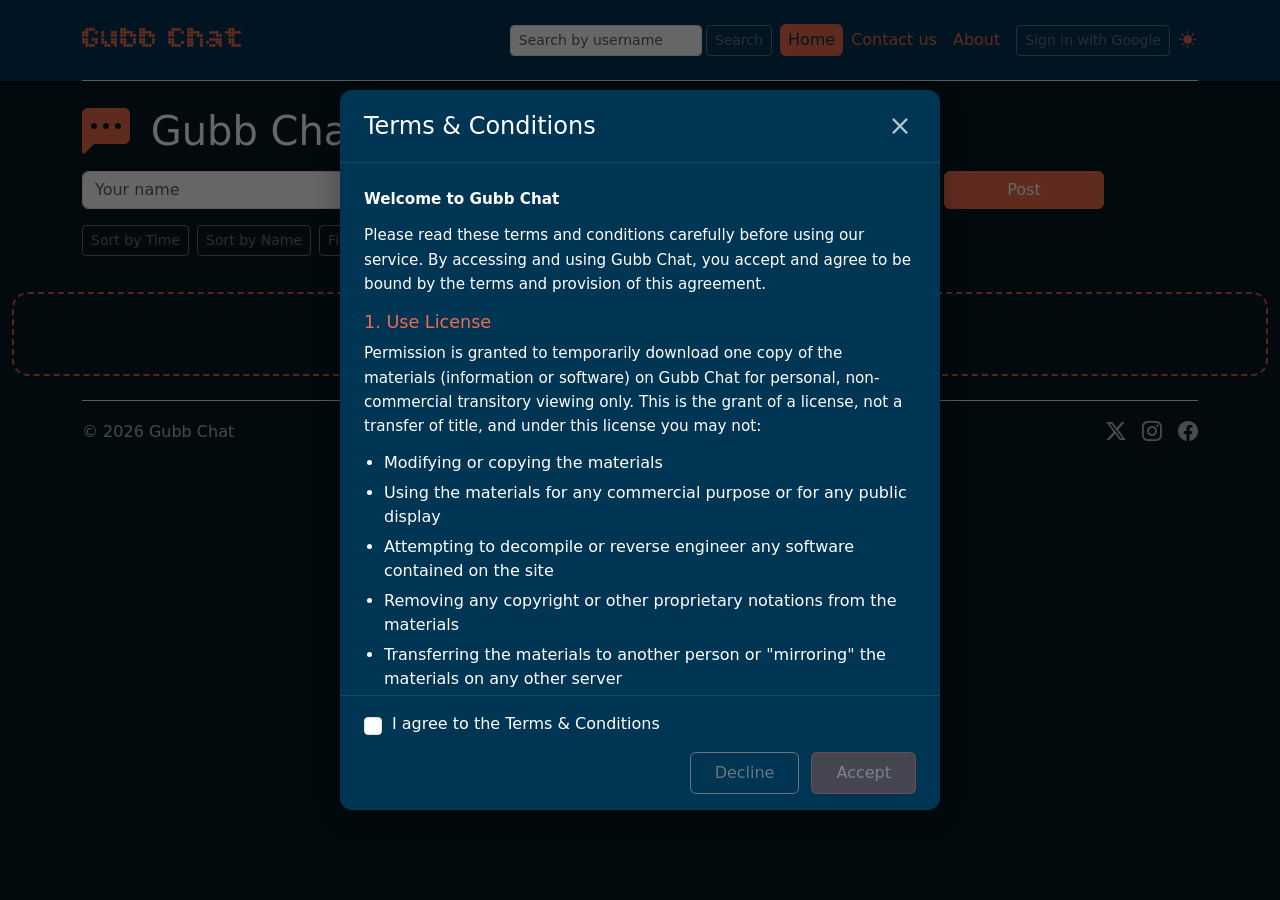
==== commit 396c096e: "terms and conditions modal reactivated" ====
--- a/index.html
+++ b/index.html
@@ -23,7 +23,7 @@
 </head>
 <body>
   <!-- Terms and Conditions Modal -->
-  <div id="termsModal" class="terms-modal" style="display: none;">
+  <div id="termsModal" class="terms-modal hidden">
     <div class="terms-modal-content">
       <div class="terms-modal-header">
         <h2>Terms & Conditions</h2>
--- a/css/style.css
+++ b/css/style.css
@@ -65,6 +65,62 @@
   align-items: flex-start;
 }
 
+.message-actions {
+  display: inline-flex;
+  align-items: center;
+  gap: 6px;
+}
+
+.message-edited {
+  margin-left: 6px;
+  font-size: 0.75rem;
+  color: rgba(0, 0, 0, 0.5);
+}
+
+.edit-btn {
+  border: 1px solid rgba(255, 255, 255, 0.3);
+  background: transparent;
+  color: #8d98a1;
+  border-radius: 999px;
+  width: 32px;
+  height: 32px;
+  line-height: 1;
+  display: inline-flex;
+  align-items: center;
+  justify-content: center;
+  cursor: pointer;
+  transition: all 0.2s ease;
+  flex-shrink: 0;
+}
+
+.edit-btn:hover {
+  color: var(--accent);
+  border-color: var(--accent);
+  transform: scale(1.05);
+}
+
+.edit-form {
+  display: flex;
+  flex-wrap: wrap;
+  gap: 6px;
+  margin-top: 4px;
+}
+
+.edit-input {
+  flex: 1 1 220px;
+  min-width: 180px;
+  border: 1px solid rgba(255, 255, 255, 0.35);
+  background: rgba(255, 255, 255, 0.08);
+  color: #000000;
+  border-radius: 8px;
+  padding: 4px 10px;
+}
+
+.edit-input:focus {
+  outline: none;
+  box-shadow: 0 0 0 2px rgba(var(--btn-focus-rgb), 0.4);
+}
+
 .verified-badge {
   display: inline-flex;
   align-items: center;
@@ -246,6 +302,7 @@
     box-shadow: none !important;
 }
 
+
 .reply .message-time {
     font-size: 0.75rem;
 }
